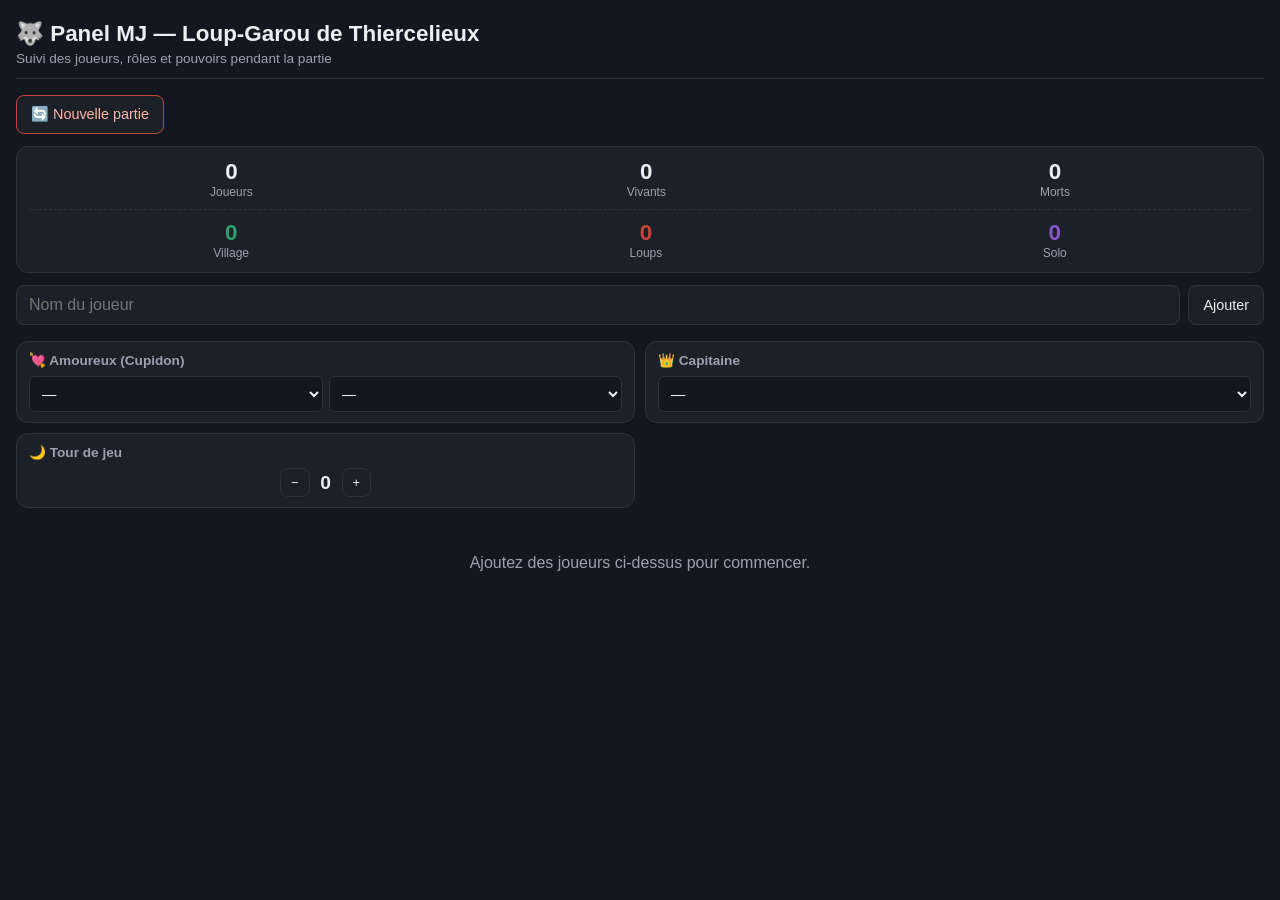
==== index.html @ 3e5d1256 "Première base du panel MJ Loup-Garou de Thiercelieux App locale (HTML/CSS/JS, sans backend) pour sui" ====
<!DOCTYPE html>
<html lang="fr">
<head>
  <meta charset="UTF-8">
  <meta name="viewport" content="width=device-width, initial-scale=1.0, maximum-scale=1">
  <title>Panel MJ — Loup-Garou de Thiercelieux</title>
  <link rel="stylesheet" href="style.css">
</head>
<body>
  <header>
    <h1>🐺 Panel MJ — Loup-Garou de Thiercelieux</h1>
    <p>Suivi des joueurs, rôles et pouvoirs pendant la partie</p>
  </header>

  <div class="top-actions">
    <button id="reset-game" class="btn danger">🔄 Nouvelle partie</button>
  </div>

  <div id="summary"></div>

  <form id="add-player-form">
    <input id="new-player-name" type="text" placeholder="Nom du joueur" autocomplete="off" required>
    <button type="submit" class="btn">Ajouter</button>
  </form>

  <div id="side-panels"></div>

  <div id="players"></div>

  <script src="roles.js"></script>
  <script src="app.js"></script>
</body>
</html>
---- style.css ----
:root {
  color-scheme: dark;
  --bg: #14171f;
  --bg-elevated: #1c2029;
  --border: #2c313d;
  --text: #eceef2;
  --text-muted: #9aa1b1;
  --accent: #d9a441;
  --danger: #c44536;
  --radius: 12px;
}

* { box-sizing: border-box; }

body {
  margin: 0;
  padding: 0 16px 40px;
  background: var(--bg);
  color: var(--text);
  font-family: -apple-system, BlinkMacSystemFont, "Segoe UI", Roboto, sans-serif;
}

header {
  padding: 20px 0 12px;
  position: sticky;
  top: 0;
  background: var(--bg);
  z-index: 5;
  border-bottom: 1px solid var(--border);
  margin-bottom: 16px;
}

header h1 {
  margin: 0 0 4px;
  font-size: 1.4rem;
}

header p {
  margin: 0;
  color: var(--text-muted);
  font-size: 0.85rem;
}

.btn {
  border: 1px solid var(--border);
  background: var(--bg-elevated);
  color: var(--text);
  padding: 10px 14px;
  border-radius: 8px;
  font-size: 0.9rem;
  cursor: pointer;
}

.btn.small { padding: 6px 10px; font-size: 0.8rem; }
.btn.danger { border-color: var(--danger); color: #ffb4a8; }
.btn.ghost { background: transparent; }
.btn:active { transform: scale(0.97); }

.top-actions {
  display: flex;
  gap: 8px;
  margin-bottom: 12px;
}

#add-player-form {
  display: flex;
  gap: 8px;
  margin-bottom: 16px;
}

#add-player-form input {
  flex: 1;
  padding: 10px 12px;
  border-radius: 8px;
  border: 1px solid var(--border);
  background: var(--bg-elevated);
  color: var(--text);
  font-size: 1rem;
}

.summary {
  background: var(--bg-elevated);
  border: 1px solid var(--border);
  border-radius: var(--radius);
  padding: 12px;
  margin-bottom: 12px;
}

.summary-row {
  display: flex;
  gap: 12px;
  justify-content: space-around;
  text-align: center;
}

.summary-row.teams { margin-top: 10px; padding-top: 10px; border-top: 1px dashed var(--border); }

.stat { display: flex; flex-direction: column; }
.stat-num { font-size: 1.4rem; font-weight: 700; }
.summary-row.teams .stat-num { color: var(--team-color, var(--text)); }
.stat span:last-child { font-size: 0.75rem; color: var(--text-muted); }

.dead-list {
  margin-top: 10px;
  font-size: 0.8rem;
  color: var(--text-muted);
}

#side-panels {
  display: grid;
  grid-template-columns: 1fr 1fr;
  gap: 10px;
  margin-bottom: 16px;
}

.panel {
  background: var(--bg-elevated);
  border: 1px solid var(--border);
  border-radius: var(--radius);
  padding: 10px 12px;
  grid-column: span 1;
}

.panel h3 {
  margin: 0 0 8px;
  font-size: 0.85rem;
  color: var(--text-muted);
}

.panel .row { display: flex; gap: 6px; }
.panel select {
  flex: 1;
  width: 100%;
  padding: 8px;
  border-radius: 6px;
  border: 1px solid var(--border);
  background: var(--bg);
  color: var(--text);
}

.night-counter {
  align-items: center;
  justify-content: center;
  gap: 14px;
}
.night-value { font-size: 1.2rem; font-weight: 700; min-width: 20px; text-align: center; }

.card {
  background: var(--bg-elevated);
  border: 1px solid var(--border);
  border-left: 4px solid var(--team-color, var(--border));
  border-radius: var(--radius);
  padding: 12px;
  margin-bottom: 12px;
}

.card.dead { opacity: 0.55; }

.card-head {
  display: flex;
  justify-content: space-between;
  align-items: center;
  gap: 8px;
  flex-wrap: wrap;
}

.card-title {
  display: flex;
  align-items: center;
  gap: 6px;
  font-weight: 600;
  font-size: 1.05rem;
}

.tag-dead {
  font-size: 0.65rem;
  background: var(--danger);
  color: white;
  padding: 2px 6px;
  border-radius: 4px;
}

.card-actions { display: flex; gap: 6px; }

.card-body { margin-top: 10px; display: flex; flex-direction: column; gap: 10px; }

.role-select, .notes {
  display: flex;
  flex-direction: column;
  gap: 4px;
  font-size: 0.8rem;
  color: var(--text-muted);
}

select, textarea {
  font-family: inherit;
  padding: 8px;
  border-radius: 6px;
  border: 1px solid var(--border);
  background: var(--bg);
  color: var(--text);
  font-size: 0.9rem;
}

textarea { resize: vertical; min-height: 40px; }

.role-desc {
  font-size: 0.8rem;
  color: var(--text-muted);
  line-height: 1.4;
}

.badge {
  display: inline-block;
  background: var(--badge-color, #555);
  color: white;
  font-size: 0.65rem;
  padding: 2px 6px;
  border-radius: 4px;
  margin-right: 6px;
  vertical-align: middle;
}

.tracker { font-size: 0.85rem; }
.tracker.toggle { display: flex; align-items: center; gap: 8px; }
.tracker.info { color: var(--accent); font-style: italic; }
.tracker-history { font-size: 0.7rem; color: var(--text-muted); margin-top: 2px; }
.tracker-label { color: var(--text-muted); margin-bottom: 4px; }

.chips { display: flex; flex-wrap: wrap; gap: 6px; }
.chip {
  border: 1px solid var(--border);
  background: var(--bg);
  color: var(--text-muted);
  padding: 5px 10px;
  border-radius: 999px;
  font-size: 0.75rem;
  cursor: pointer;
}
.chip.active {
  background: var(--accent);
  color: #1c1400;
  border-color: var(--accent);
  font-weight: 600;
}

.empty {
  color: var(--text-muted);
  text-align: center;
  padding: 30px 0;
}

@media (max-width: 480px) {
  #side-panels { grid-template-columns: 1fr; }
}
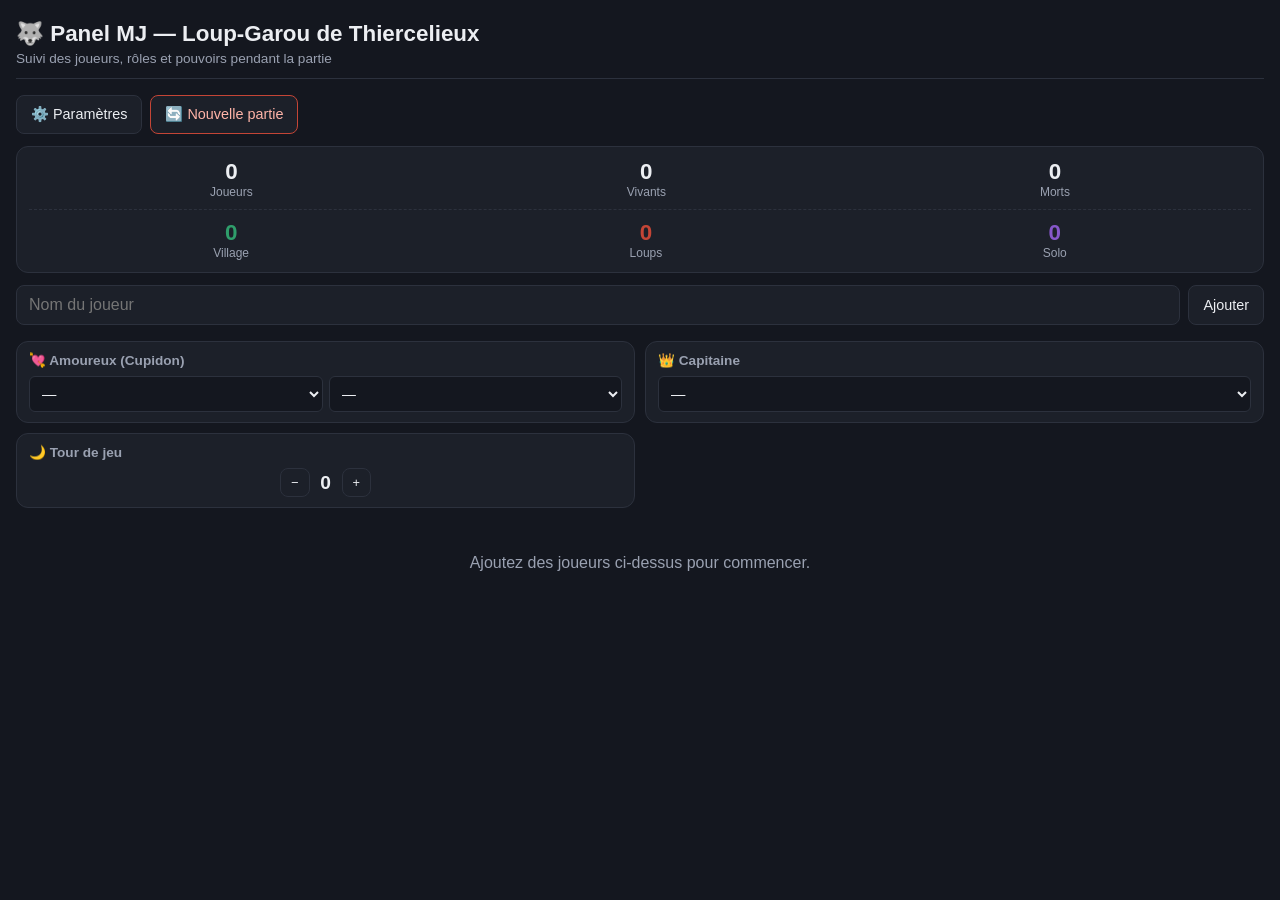
==== commit 7fd347a6: "Ajoute les bases du Hub de paramètres de partie Nouvelle page hub.html permettant au MJ de configure" ====
--- a/index.html
+++ b/index.html
@@ -13,6 +13,7 @@
   </header>
 
   <div class="top-actions">
+    <a href="hub.html" class="btn">⚙️ Paramètres</a>
     <button id="reset-game" class="btn danger">🔄 Nouvelle partie</button>
   </div>
 
@@ -28,6 +29,7 @@
   <div id="players"></div>
 
   <script src="roles.js"></script>
+  <script src="settings.js"></script>
   <script src="app.js"></script>
 </body>
 </html>
--- a/style.css
+++ b/style.css
@@ -56,6 +56,12 @@
 .btn.ghost { background: transparent; }
 .btn:active { transform: scale(0.97); }
 
+a.btn {
+  display: inline-flex;
+  align-items: center;
+  text-decoration: none;
+}
+
 .top-actions {
   display: flex;
   gap: 8px;
@@ -250,6 +256,47 @@
   padding: 30px 0;
 }
 
+.field {
+  display: flex;
+  flex-direction: column;
+  gap: 4px;
+  font-size: 0.85rem;
+  color: var(--text-muted);
+  margin-bottom: 10px;
+}
+
+.field input,
+.field textarea {
+  color: var(--text);
+  font-size: 1rem;
+}
+
+.hint {
+  font-size: 0.8rem;
+  color: var(--text-muted);
+  margin: 4px 0 10px;
+}
+
+#save-confirm {
+  color: var(--accent);
+}
+
+.role-group {
+  margin-bottom: 14px;
+}
+
+.role-group-title {
+  font-size: 0.75rem;
+  text-transform: uppercase;
+  letter-spacing: 0.04em;
+  color: var(--team-color, var(--text-muted));
+  margin-bottom: 6px;
+}
+
+.role-check {
+  padding: 4px 0;
+}
+
 @media (max-width: 480px) {
   #side-panels { grid-template-columns: 1fr; }
 }
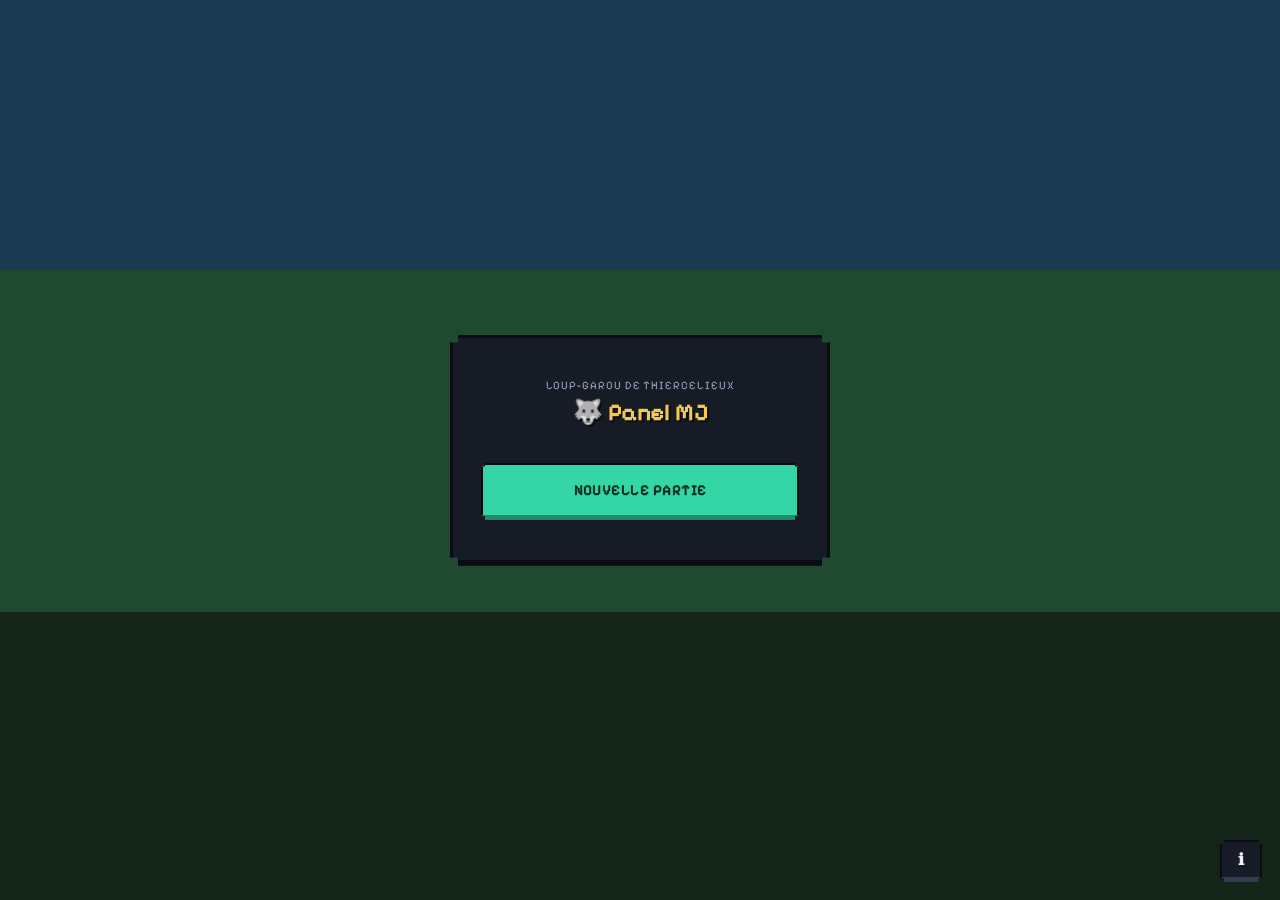
==== commit b6107559: "Ajoute une vraie page d'accueil et renomme le panel en panel.html index.html devient la page d'accue" ====
--- a/index.html
+++ b/index.html
@@ -3,33 +3,46 @@
 <head>
   <meta charset="UTF-8">
   <meta name="viewport" content="width=device-width, initial-scale=1.0, maximum-scale=1">
-  <title>Panel MJ — Loup-Garou de Thiercelieux</title>
-  <link rel="stylesheet" href="style.css">
+  <title>Loup-Garou de Thiercelieux — Panel MJ</title>
+  <link rel="preconnect" href="https://fonts.googleapis.com">
+  <link rel="preconnect" href="https://fonts.gstatic.com" crossorigin>
+  <link href="https://fonts.googleapis.com/css2?family=Pixelify+Sans:wght@400..700&display=swap" rel="stylesheet">
+  <link rel="stylesheet" href="index.css">
 </head>
 <body>
-  <header>
-    <h1>🐺 Panel MJ — Loup-Garou de Thiercelieux</h1>
-    <p>Suivi des joueurs, rôles et pouvoirs pendant la partie</p>
-  </header>
+  <div class="game-frame home-frame">
+    <p class="kicker">Loup-Garou de Thiercelieux</p>
+    <h1>🐺 Panel MJ</h1>
 
-  <div class="top-actions">
-    <a href="hub.html" class="btn">⚙️ Paramètres</a>
-    <button id="reset-game" class="btn danger">🔄 Nouvelle partie</button>
+    <div class="home-actions">
+      <a href="hub.html" class="btn primary big">Nouvelle partie</a>
+      <a href="panel.html" id="resume-link" class="btn big" hidden>Reprendre la partie en cours</a>
+    </div>
   </div>
 
-  <div id="summary"></div>
+  <button type="button" id="info-open" class="info-button" title="À propos du projet" aria-label="À propos du projet">ℹ</button>
 
-  <form id="add-player-form">
-    <input id="new-player-name" type="text" placeholder="Nom du joueur" autocomplete="off" required>
-    <button type="submit" class="btn">Ajouter</button>
-  </form>
+  <div id="info-overlay" class="role-detail-overlay" hidden>
+    <div class="role-detail-card info-card" style="--team-color:transparent">
+      <button type="button" id="info-close" class="btn small ghost role-detail-close">✕</button>
+      <h3 class="role-detail-name">🐺 Panel MJ — Loup-Garou de Thiercelieux</h3>
+      <p class="role-detail-label">Le projet</p>
+      <p>Application locale pour aider un Maître du Jeu à suivre en direct une partie de
+        Loup-Garou de Thiercelieux : rôles, statut vivant/mort, pouvoirs spécifiques
+        (potions, protections, charmes...) et paramètres de partie.</p>
+      <p class="role-detail-label">Pages</p>
+      <ul class="role-detail-tracker-list">
+        <li><strong>Hub</strong> — configure la partie (joueurs, rôles, règles maison)</li>
+        <li><strong>Panel</strong> — suivi en direct pendant la partie</li>
+      </ul>
+      <p class="role-detail-label">Données</p>
+      <p>Rien ne quitte l'appareil : tout est sauvegardé dans le <code>localStorage</code>
+        du navigateur.</p>
+      <p class="role-detail-label">Code source</p>
+      <p><a href="https://github.com/zaderlyl/loup-garou-mj" target="_blank" rel="noopener">github.com/zaderlyl/loup-garou-mj</a></p>
+    </div>
+  </div>
 
-  <div id="side-panels"></div>
-
-  <div id="players"></div>
-
-  <script src="roles.js"></script>
-  <script src="settings.js"></script>
-  <script src="app.js"></script>
+  <script src="index.js"></script>
 </body>
 </html>
--- a/index.css
+++ b/index.css
@@ -0,0 +1,261 @@
+/* Page d'accueil — même langage graphique pixel-art que le Hub.
+   Fichier autonome, chargé uniquement par index.html. */
+
+:root {
+  --world-sky: #1c3a52;
+  --world-grass: #1f4a2f;
+  --world-ground: #142418;
+
+  --panel-bg: #171b26;
+  --panel-bg-alt: #1e2333;
+  --panel-border: #0a0c12;
+  --panel-edge: #333c56;
+
+  --text: #eef1f8;
+  --text-muted: #8d96b0;
+
+  --cream: #f3e3b8;
+  --cream-dark: #b99a55;
+  --cream-text: #3b2d12;
+
+  --teal: #35d6a6;
+  --teal-dark: #1b8f6c;
+
+  --gold: #f5c94c;
+
+  --pc: 8px;
+}
+
+* { box-sizing: border-box; }
+
+a { color: inherit; text-decoration: none; }
+
+body {
+  margin: 0;
+  min-height: 100vh;
+  padding: 20px 12px;
+  display: flex;
+  align-items: center;
+  justify-content: center;
+  background:
+    linear-gradient(
+      180deg,
+      var(--world-sky) 0%, var(--world-sky) 30%,
+      var(--world-grass) 30%, var(--world-grass) 68%,
+      var(--world-ground) 68%, var(--world-ground) 100%
+    );
+  color: var(--text);
+  font-family: 'Pixelify Sans', ui-monospace, 'Courier New', monospace;
+}
+
+.game-frame {
+  background: var(--panel-bg);
+  border: 3px solid var(--panel-border);
+  border-bottom-width: 6px;
+  clip-path: polygon(
+    0 var(--pc), var(--pc) var(--pc), var(--pc) 0,
+    calc(100% - var(--pc)) 0, calc(100% - var(--pc)) var(--pc), 100% var(--pc),
+    100% calc(100% - var(--pc)), calc(100% - var(--pc)) calc(100% - var(--pc)), calc(100% - var(--pc)) 100%,
+    var(--pc) 100%, var(--pc) calc(100% - var(--pc)), 0 calc(100% - var(--pc))
+  );
+  box-shadow: 8px 8px 0 var(--panel-border);
+}
+
+.home-frame {
+  width: 100%;
+  max-width: 380px;
+  padding: 40px 28px;
+  text-align: center;
+}
+
+.kicker {
+  margin: 0 0 6px;
+  font-size: 0.72rem;
+  text-transform: uppercase;
+  letter-spacing: 0.08em;
+  color: var(--text-muted);
+}
+
+.home-frame h1 {
+  margin: 0 0 36px;
+  font-size: 1.5rem;
+  color: var(--gold);
+  text-shadow: 2px 2px 0 var(--panel-border);
+}
+
+.home-actions {
+  display: flex;
+  flex-direction: column;
+  gap: 12px;
+}
+
+.btn {
+  font-family: inherit;
+  border: 2px solid var(--panel-border);
+  border-bottom-width: 5px;
+  border-bottom-color: var(--cream-dark);
+  background: var(--cream);
+  color: var(--cream-text);
+  padding: 10px 14px;
+  font-size: 0.85rem;
+  font-weight: 700;
+  text-transform: uppercase;
+  letter-spacing: 0.03em;
+  cursor: pointer;
+  --pc: 4px;
+  clip-path: polygon(
+    0 var(--pc), var(--pc) var(--pc), var(--pc) 0,
+    calc(100% - var(--pc)) 0, calc(100% - var(--pc)) var(--pc), 100% var(--pc),
+    100% calc(100% - var(--pc)), calc(100% - var(--pc)) calc(100% - var(--pc)), calc(100% - var(--pc)) 100%,
+    var(--pc) 100%, var(--pc) calc(100% - var(--pc)), 0 calc(100% - var(--pc))
+  );
+  transition: transform 0.08s ease, border-bottom-width 0.08s ease, filter 0.08s ease, background 0.08s ease, color 0.08s ease;
+}
+
+.btn.big[hidden] { display: none; }
+
+.btn.big {
+  padding: 16px 18px;
+  font-size: 0.95rem;
+  display: block;
+}
+
+.btn.primary {
+  background: var(--teal);
+  color: #052a20;
+  border-bottom-color: var(--teal-dark);
+}
+
+.btn.ghost {
+  background: transparent;
+  color: var(--text-muted);
+  border-color: var(--panel-edge);
+  border-bottom-color: var(--panel-edge);
+}
+
+.btn:hover {
+  filter: brightness(1.25) saturate(1.15);
+  border-bottom-width: 7px;
+  transform: translateY(-3px);
+}
+
+.btn.ghost:hover {
+  background: var(--panel-edge);
+  color: var(--text);
+  filter: none;
+}
+
+.btn:active {
+  filter: brightness(0.85);
+  transform: translateY(4px);
+  border-bottom-width: 2px;
+}
+
+/* ---------- Bouton info flottant ---------- */
+
+.info-button {
+  position: fixed;
+  right: 18px;
+  bottom: 18px;
+  width: 42px;
+  height: 42px;
+  border: 2px solid var(--panel-border);
+  border-bottom-width: 5px;
+  border-bottom-color: var(--panel-edge);
+  background: var(--panel-bg);
+  color: var(--text);
+  font-family: inherit;
+  font-size: 1rem;
+  font-weight: 700;
+  cursor: pointer;
+  --pc: 4px;
+  clip-path: polygon(
+    0 var(--pc), var(--pc) var(--pc), var(--pc) 0,
+    calc(100% - var(--pc)) 0, calc(100% - var(--pc)) var(--pc), 100% var(--pc),
+    100% calc(100% - var(--pc)), calc(100% - var(--pc)) calc(100% - var(--pc)), calc(100% - var(--pc)) 100%,
+    var(--pc) 100%, var(--pc) calc(100% - var(--pc)), 0 calc(100% - var(--pc))
+  );
+  transition: transform 0.08s ease, filter 0.08s ease;
+}
+
+.info-button:hover { filter: brightness(1.3); transform: translateY(-2px); }
+.info-button:active { transform: translateY(2px); }
+
+/* ---------- Overlay d'info (même structure que le détail de rôle) ---------- */
+
+.role-detail-overlay[hidden] { display: none; }
+
+.role-detail-overlay {
+  display: flex;
+  align-items: center;
+  justify-content: center;
+  position: fixed;
+  inset: 0;
+  padding: 16px;
+  background: rgba(10, 12, 18, 0.72);
+  z-index: 20;
+}
+
+.role-detail-card {
+  position: relative;
+  width: 100%;
+  max-width: 380px;
+  max-height: 80vh;
+  overflow-y: auto;
+  text-align: left;
+  background: var(--panel-bg-alt);
+  border: 2px solid var(--panel-edge);
+  border-top: 5px solid var(--team-color, var(--panel-edge));
+  padding: 18px 16px 16px;
+  --pc: 8px;
+  clip-path: polygon(
+    0 var(--pc), var(--pc) var(--pc), var(--pc) 0,
+    calc(100% - var(--pc)) 0, calc(100% - var(--pc)) var(--pc), 100% var(--pc),
+    100% calc(100% - var(--pc)), calc(100% - var(--pc)) calc(100% - var(--pc)), calc(100% - var(--pc)) 100%,
+    var(--pc) 100%, var(--pc) calc(100% - var(--pc)), 0 calc(100% - var(--pc))
+  );
+  box-shadow: 6px 6px 0 var(--panel-border);
+}
+
+.role-detail-close {
+  position: absolute;
+  top: 10px;
+  right: 10px;
+  padding: 4px 9px;
+}
+
+.role-detail-name {
+  font-size: 1.05rem;
+  color: var(--gold);
+  margin: 0 0 14px;
+  padding-right: 30px;
+  border-bottom: 1px dashed var(--panel-edge);
+  padding-bottom: 10px;
+}
+
+.role-detail-label {
+  font-size: 0.68rem;
+  text-transform: uppercase;
+  letter-spacing: 0.06em;
+  color: var(--text-muted);
+  margin: 12px 0 4px;
+}
+
+.info-card p {
+  font-size: 0.85rem;
+  line-height: 1.5;
+  margin: 0;
+}
+
+.info-card a { text-decoration: underline; }
+
+.role-detail-tracker-list {
+  margin: 4px 0 0;
+  padding-left: 18px;
+  font-size: 0.82rem;
+  line-height: 1.6;
+}
+
+@media (max-width: 400px) {
+  .home-frame { padding: 32px 20px; }
+}
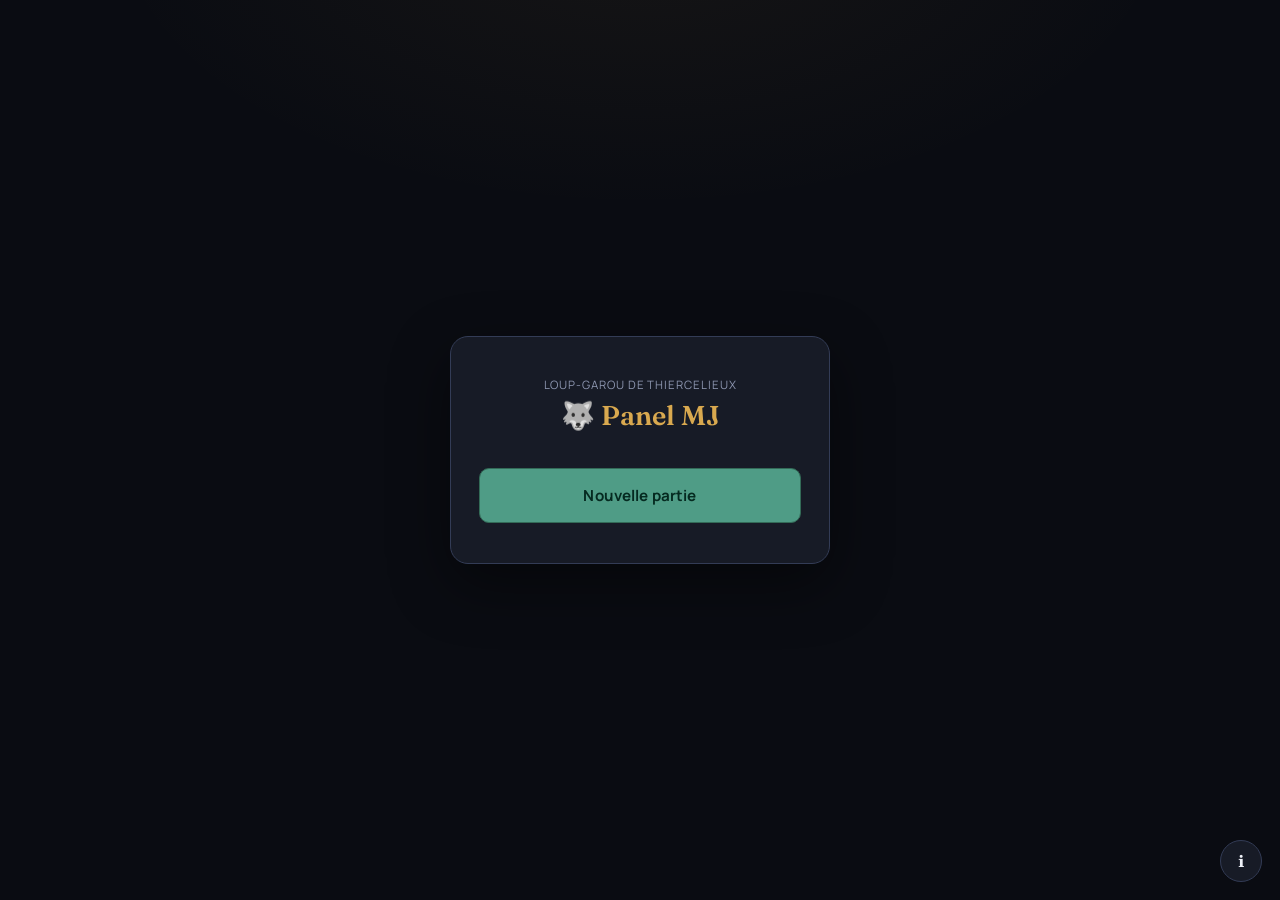
==== commit c45d2048: "Adoucit la direction artistique : palette et typographie Remplace le fond « ciel/herbe/sol » et la p" ====
--- a/index.html
+++ b/index.html
@@ -6,7 +6,7 @@
   <title>Loup-Garou de Thiercelieux — Panel MJ</title>
   <link rel="preconnect" href="https://fonts.googleapis.com">
   <link rel="preconnect" href="https://fonts.gstatic.com" crossorigin>
-  <link href="https://fonts.googleapis.com/css2?family=Pixelify+Sans:wght@400..700&display=swap" rel="stylesheet">
+  <link href="https://fonts.googleapis.com/css2?family=Fraunces:opsz,wght@9..144,500;9..144,600&family=Manrope:wght@400;500;600;700;800&display=swap" rel="stylesheet">
   <link rel="stylesheet" href="index.css">
 </head>
 <body>
--- a/index.css
+++ b/index.css
@@ -2,10 +2,6 @@
    Fichier autonome, chargé uniquement par index.html. */
 
 :root {
-  --world-sky: #1c3a52;
-  --world-grass: #1f4a2f;
-  --world-ground: #142418;
-
   --panel-bg: #171b26;
   --panel-bg-alt: #1e2333;
   --panel-border: #0a0c12;
@@ -18,10 +14,10 @@
   --cream-dark: #b99a55;
   --cream-text: #3b2d12;
 
-  --teal: #35d6a6;
-  --teal-dark: #1b8f6c;
-
-  --gold: #f5c94c;
+  --teal: #4f9c86;
+  --teal-dark: #336b57;
+
+  --gold: #d9a94f;
 
   --pc: 8px;
 }
@@ -38,27 +34,17 @@
   align-items: center;
   justify-content: center;
   background:
-    linear-gradient(
-      180deg,
-      var(--world-sky) 0%, var(--world-sky) 30%,
-      var(--world-grass) 30%, var(--world-grass) 68%,
-      var(--world-ground) 68%, var(--world-ground) 100%
-    );
-  color: var(--text);
-  font-family: 'Pixelify Sans', ui-monospace, 'Courier New', monospace;
+    radial-gradient(ellipse 900px 500px at 50% -10%, rgba(217, 169, 79, 0.06), transparent 60%),
+    var(--panel-border);
+  color: var(--text);
+  font-family: 'Manrope', system-ui, sans-serif;
 }
 
 .game-frame {
   background: var(--panel-bg);
-  border: 3px solid var(--panel-border);
-  border-bottom-width: 6px;
-  clip-path: polygon(
-    0 var(--pc), var(--pc) var(--pc), var(--pc) 0,
-    calc(100% - var(--pc)) 0, calc(100% - var(--pc)) var(--pc), 100% var(--pc),
-    100% calc(100% - var(--pc)), calc(100% - var(--pc)) calc(100% - var(--pc)), calc(100% - var(--pc)) 100%,
-    var(--pc) 100%, var(--pc) calc(100% - var(--pc)), 0 calc(100% - var(--pc))
-  );
-  box-shadow: 8px 8px 0 var(--panel-border);
+  border: 1px solid var(--panel-edge);
+  border-radius: 18px;
+  box-shadow: 0 20px 60px rgba(0, 0, 0, 0.45);
 }
 
 .home-frame {
@@ -78,9 +64,10 @@
 
 .home-frame h1 {
   margin: 0 0 36px;
-  font-size: 1.5rem;
+  font-family: 'Fraunces', serif;
+  font-weight: 600;
+  font-size: 1.7rem;
   color: var(--gold);
-  text-shadow: 2px 2px 0 var(--panel-border);
 }
 
 .home-actions {
@@ -91,25 +78,16 @@
 
 .btn {
   font-family: inherit;
-  border: 2px solid var(--panel-border);
-  border-bottom-width: 5px;
-  border-bottom-color: var(--cream-dark);
-  background: var(--cream);
-  color: var(--cream-text);
+  border: 1.5px solid var(--panel-edge);
+  background: transparent;
+  color: var(--text);
   padding: 10px 14px;
+  border-radius: 10px;
   font-size: 0.85rem;
   font-weight: 700;
-  text-transform: uppercase;
-  letter-spacing: 0.03em;
+  letter-spacing: 0.01em;
   cursor: pointer;
-  --pc: 4px;
-  clip-path: polygon(
-    0 var(--pc), var(--pc) var(--pc), var(--pc) 0,
-    calc(100% - var(--pc)) 0, calc(100% - var(--pc)) var(--pc), 100% var(--pc),
-    100% calc(100% - var(--pc)), calc(100% - var(--pc)) calc(100% - var(--pc)), calc(100% - var(--pc)) 100%,
-    var(--pc) 100%, var(--pc) calc(100% - var(--pc)), 0 calc(100% - var(--pc))
-  );
-  transition: transform 0.08s ease, border-bottom-width 0.08s ease, filter 0.08s ease, background 0.08s ease, color 0.08s ease;
+  transition: transform 0.08s ease, filter 0.08s ease, background 0.08s ease, border-color 0.08s ease, color 0.08s ease;
 }
 
 .btn.big[hidden] { display: none; }
@@ -123,20 +101,18 @@
 .btn.primary {
   background: var(--teal);
   color: #052a20;
-  border-bottom-color: var(--teal-dark);
+  border-color: var(--teal-dark);
 }
 
 .btn.ghost {
   background: transparent;
   color: var(--text-muted);
   border-color: var(--panel-edge);
-  border-bottom-color: var(--panel-edge);
 }
 
 .btn:hover {
-  filter: brightness(1.25) saturate(1.15);
-  border-bottom-width: 7px;
-  transform: translateY(-3px);
+  filter: brightness(1.15);
+  transform: translateY(-1px);
 }
 
 .btn.ghost:hover {
@@ -146,9 +122,8 @@
 }
 
 .btn:active {
-  filter: brightness(0.85);
-  transform: translateY(4px);
-  border-bottom-width: 2px;
+  filter: brightness(0.9);
+  transform: translateY(0);
 }
 
 /* ---------- Bouton info flottant ---------- */
@@ -159,23 +134,15 @@
   bottom: 18px;
   width: 42px;
   height: 42px;
-  border: 2px solid var(--panel-border);
-  border-bottom-width: 5px;
-  border-bottom-color: var(--panel-edge);
+  border-radius: 50%;
+  border: 1.5px solid var(--panel-edge);
   background: var(--panel-bg);
   color: var(--text);
   font-family: inherit;
   font-size: 1rem;
   font-weight: 700;
   cursor: pointer;
-  --pc: 4px;
-  clip-path: polygon(
-    0 var(--pc), var(--pc) var(--pc), var(--pc) 0,
-    calc(100% - var(--pc)) 0, calc(100% - var(--pc)) var(--pc), 100% var(--pc),
-    100% calc(100% - var(--pc)), calc(100% - var(--pc)) calc(100% - var(--pc)), calc(100% - var(--pc)) 100%,
-    var(--pc) 100%, var(--pc) calc(100% - var(--pc)), 0 calc(100% - var(--pc))
-  );
-  transition: transform 0.08s ease, filter 0.08s ease;
+  transition: transform 0.08s ease, filter 0.08s ease, border-color 0.08s ease;
 }
 
 .info-button:hover { filter: brightness(1.3); transform: translateY(-2px); }
